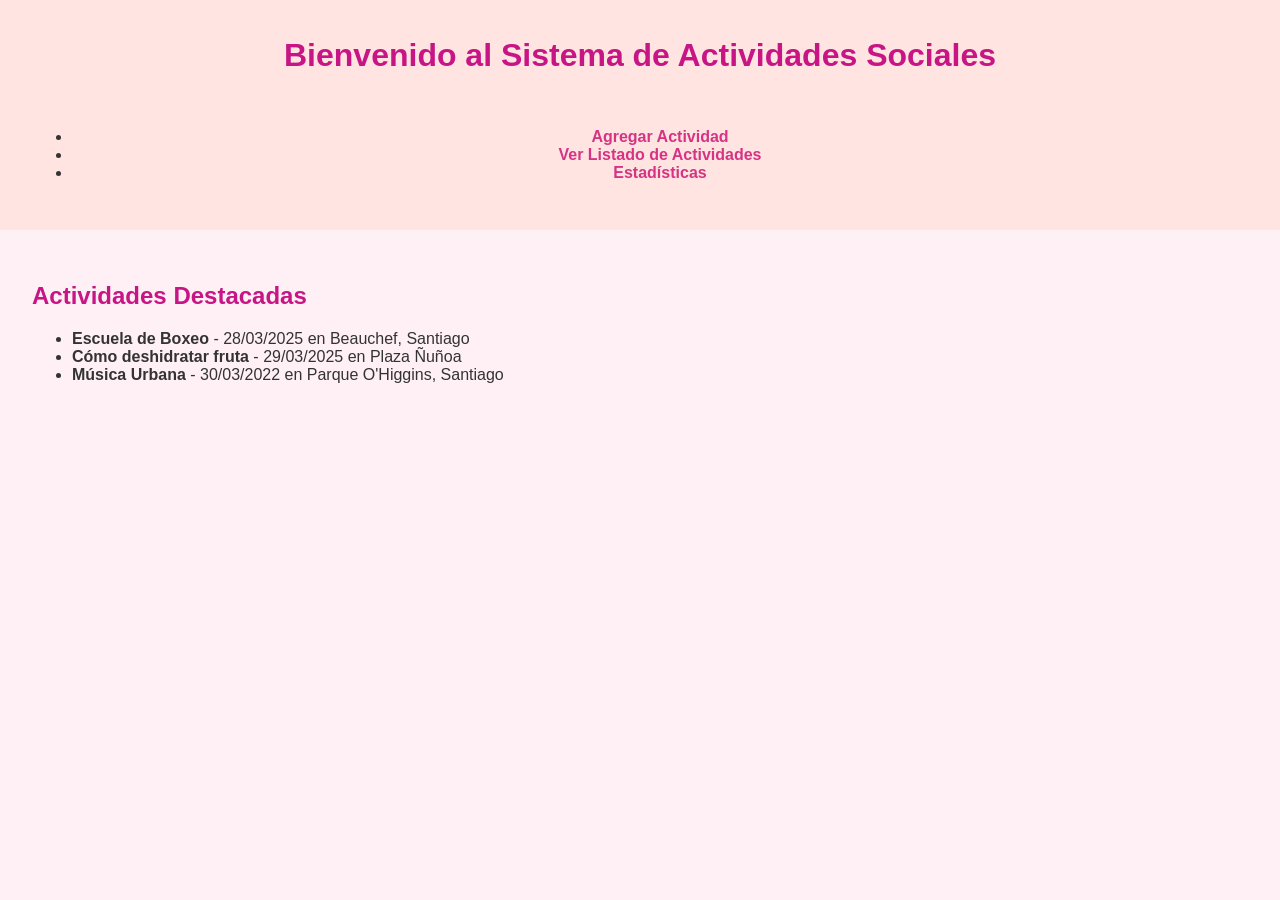
==== tarea1/index.html @ 8c4de70f "Entrega de Tarea 1" ====
<!DOCTYPE html>
<html lang="es">
<head>
  <meta charset="UTF-8" />
  <meta name="viewport" content="width=device-width, initial-scale=1.0" />
  <title>Portada - Actividades Sociales</title>
  <link rel="stylesheet" href="style.css" />
</head>
<body>
  <header>
    <h1>Bienvenido al Sistema de Actividades Sociales</h1>
    <nav>
      <ul>
        <li><a href="form.html">Agregar Actividad</a></li>
        <li><a href="list.html">Ver Listado de Actividades</a></li>
        <li><a href="stadistic.html">Estadísticas</a></li>
      </ul>
    </nav>
  </header>
  <main>
    <section>
      <h2>Actividades Destacadas</h2>
      <ul>
        <li>
          <strong>Escuela de Boxeo</strong> - 28/03/2025 en Beauchef, Santiago
        </li>
        <li>
          <strong>Cómo deshidratar fruta</strong> - 29/03/2025 en Plaza Ñuñoa
        </li>
        <li>
          <strong>Música Urbana</strong> - 30/03/2022 en Parque O'Higgins, Santiago
        </li>
      </ul>
    </section>
  </main>
</body>
</html>
---- tarea1/style.css ----
body {
    font-family: Arial, sans-serif;
    background-color: #fff0f5;
    color: #333;
    margin: 0;
    padding: 0;
  }
  
  header, nav, footer {
    background-color: #ffe4e1;
    padding: 1em;
    text-align: center;
  }
  
  nav a {
    margin: 0 10px;
    color: #d63384;
    text-decoration: none;
    font-weight: bold;
  }
  
  main {
    padding: 2em;
  }
  
  h1, h2, h3 {
    color: #c71585;
  }
  
  button, input[type="submit"], input[type="button"] {
    background-color: #ffb6c1;
    border: none;
    padding: 10px 15px;
    margin-top: 10px;
    border-radius: 5px;
    color: #fff;
    font-weight: bold;
    cursor: pointer;
  }
  
  button:hover, input[type="submit"]:hover, input[type="button"]:hover {
    background-color: #ff69b4;
  }
  
  input, select, textarea {
    width: 100%;
    padding: 8px;
    margin-top: 5px;
    margin-bottom: 15px;
    border: 1px solid #ccc;
    border-radius: 4px;
    box-sizing: border-box;
  }
  
  .oculto {
    display: none;
  }
  
  .contacto-item {
    margin-bottom: 10px;
  }
  
  .fotos img {
    margin: 5px;
    border: 2px solid #ffb6c1;
    border-radius: 8px;
    cursor: pointer;
  }
  
  .modal {
    position: fixed;
    top: 0;
    left: 0;
    width: 100vw;
    height: 100vh;
    background-color: rgba(0,0,0,0.8);
    display: flex;
    justify-content: center;
    align-items: center;
    flex-direction: column;
    z-index: 1000;
  }
  
  .modal img {
    border: 5px solid #fff;
    border-radius: 10px;
  }
  
  .modal button {
    margin-top: 20px;
  }
  
  table {
    width: 100%;
    border-collapse: collapse;
    margin-top: 20px;
    background-color: #fff;
  }
  
  table, th, td {
    border: 1px solid #ddd;
  }
  
  th, td {
    padding: 10px;
    text-align: center;
  }
  
  tr:hover {
    background-color: #ffe4e1;
    cursor: pointer;
  }
  
  img[src*="grafico"] {
    max-width: 100%;
    height: auto;
    display: block;
    margin: 0 auto;
  }
  
  a {
    color: #d63384;
    text-decoration: underline;
    display: inline-block;
    margin-top: 10px;
  }
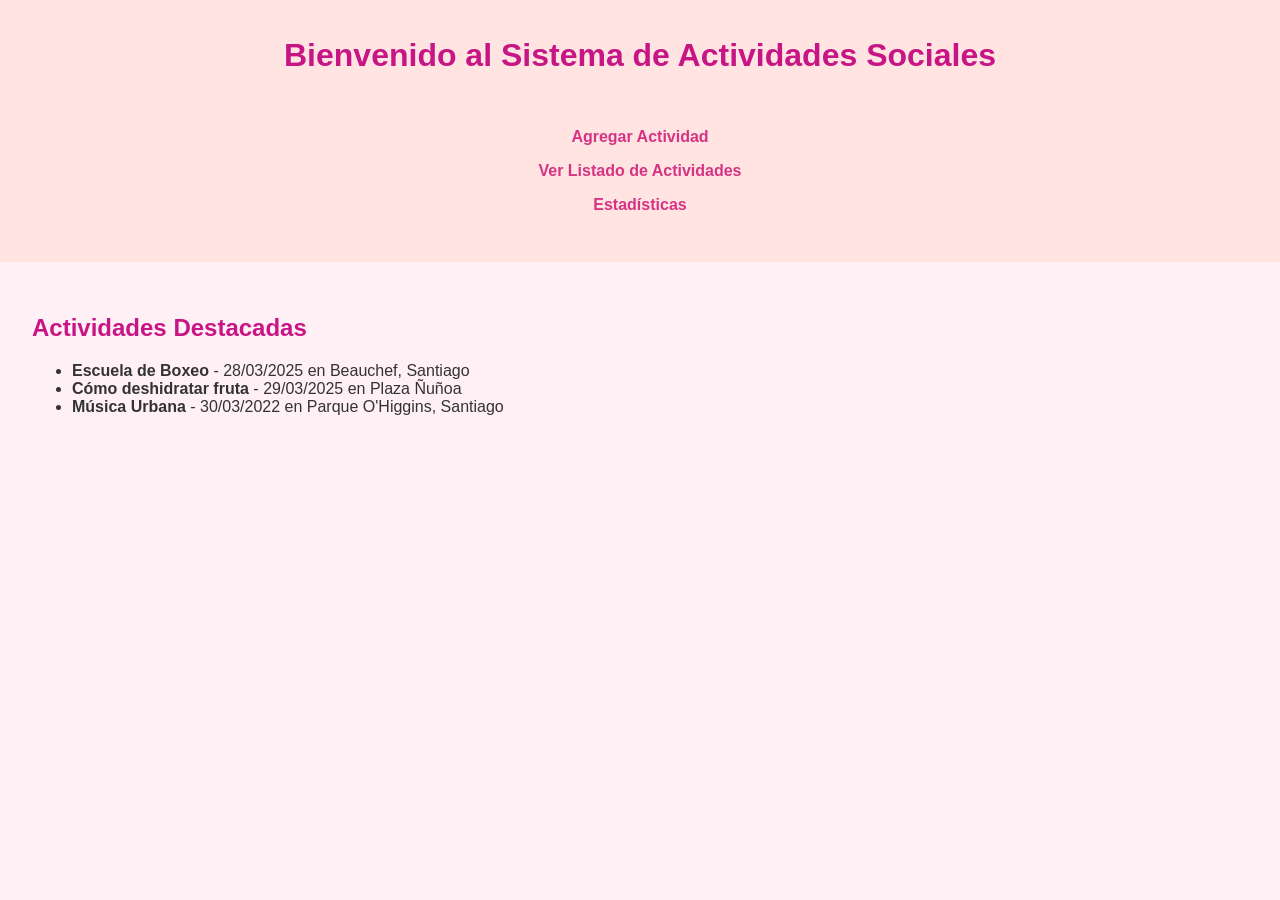
==== commit afb92a66: "final" ====
--- a/tarea1/index.html
+++ b/tarea1/index.html
@@ -1,22 +1,24 @@
 
 <!DOCTYPE html>
 <html lang="es">
-<head>
-  <meta charset="UTF-8" />
-  <meta name="viewport" content="width=device-width, initial-scale=1.0" />
-  <title>Portada - Actividades Sociales</title>
-  <link rel="stylesheet" href="style.css" />
-</head>
+  <head>
+    <meta charset="UTF-8">
+    <meta name="viewport" content="width=device-width, initial-scale=1.0">
+    <title>Portada - Actividades Sociales</title>
+    <link rel="stylesheet" href="style.css">
+  </head>
+  
 <body>
   <header>
     <h1>Bienvenido al Sistema de Actividades Sociales</h1>
     <nav>
-      <ul>
-        <li><a href="form.html">Agregar Actividad</a></li>
-        <li><a href="list.html">Ver Listado de Actividades</a></li>
-        <li><a href="stadistic.html">Estadísticas</a></li>
-      </ul>
+    
+      <p><a href="form.html">Agregar Actividad</a></p>
+      <p><a href="list.html">Ver Listado de Actividades</a></p>
+      <p><a href="stadistic.html">Estadísticas</a></p>
+    
     </nav>
+    
   </header>
   <main>
     <section>
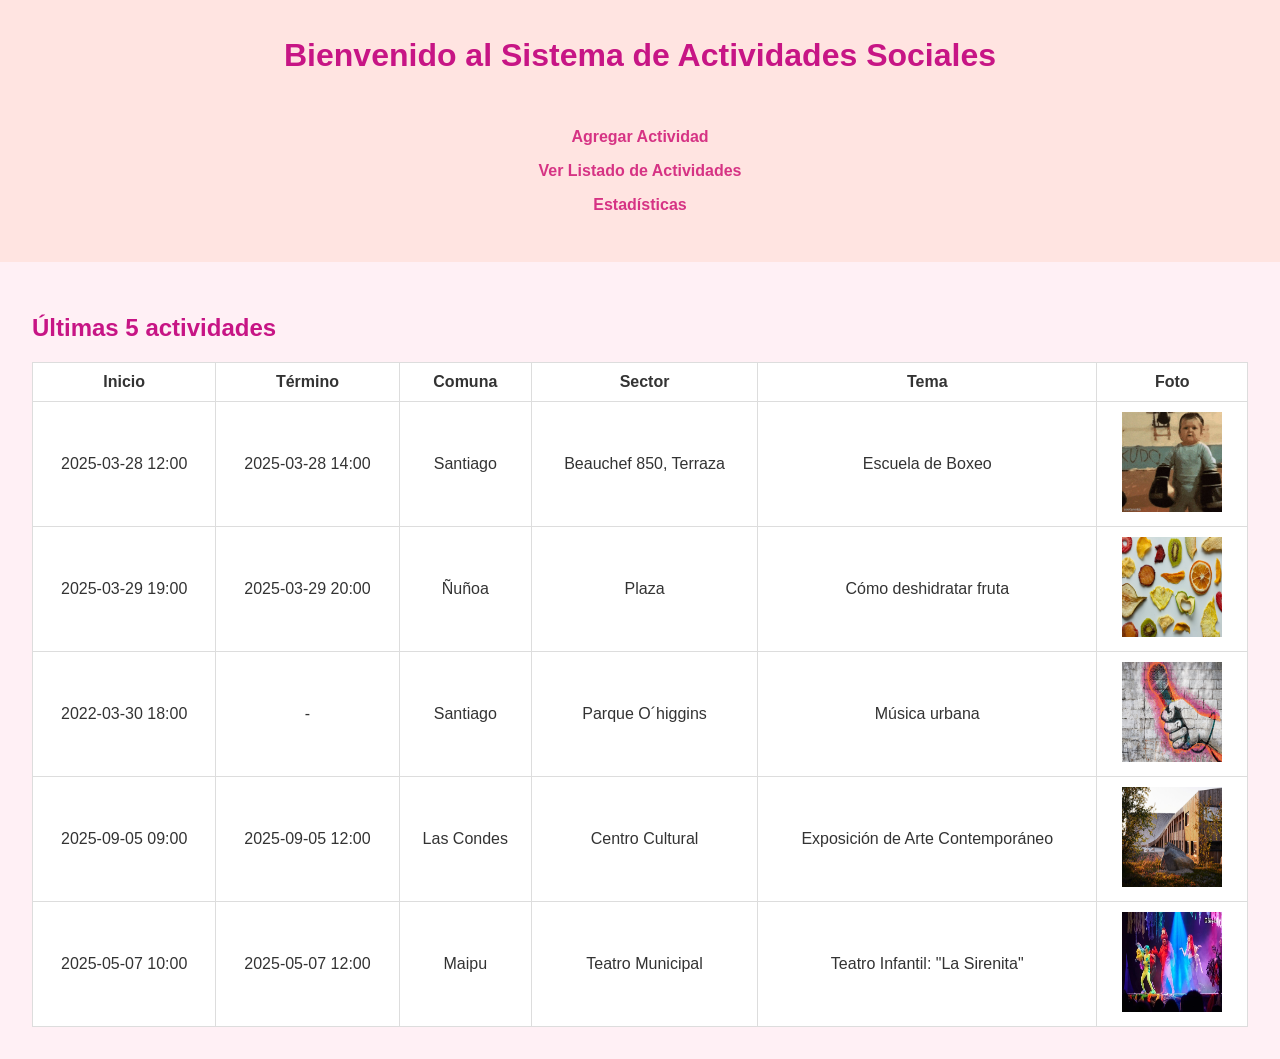
==== commit 72e9a080: "arregle la pagina con los comentarios del feedback" ====
--- a/tarea1/index.html
+++ b/tarea1/index.html
@@ -12,29 +12,68 @@
   <header>
     <h1>Bienvenido al Sistema de Actividades Sociales</h1>
     <nav>
-    
       <p><a href="form.html">Agregar Actividad</a></p>
       <p><a href="list.html">Ver Listado de Actividades</a></p>
       <p><a href="stadistic.html">Estadísticas</a></p>
-    
-    </nav>
-    
+    </nav> 
   </header>
   <main>
     <section>
-      <h2>Actividades Destacadas</h2>
-      <ul>
-        <li>
-          <strong>Escuela de Boxeo</strong> - 28/03/2025 en Beauchef, Santiago
-        </li>
-        <li>
-          <strong>Cómo deshidratar fruta</strong> - 29/03/2025 en Plaza Ñuñoa
-        </li>
-        <li>
-          <strong>Música Urbana</strong> - 30/03/2022 en Parque O'Higgins, Santiago
-        </li>
-      </ul>
+      <h2>Últimas 5 actividades</h2>
+      <table>
+        <thead>
+          <tr>
+            <th>Inicio</th>
+            <th>Término</th>
+            <th>Comuna</th>
+            <th>Sector</th>
+            <th>Tema</th>
+            <th>Foto</th>
+          </tr>
+        </thead>
+        <tbody>
+          <tr>
+            <td>2025-03-28 12:00</td>
+            <td>2025-03-28 14:00</td>
+            <td>Santiago</td>
+            <td>Beauchef 850, Terraza</td>
+            <td>Escuela de Boxeo</td>
+            <td><img src="hasbullaboxeo.jpg" width="100" height="100" alt="Escuela de Boxeo"></td>
+          </tr>
+          <tr>
+            <td>2025-03-29 19:00</td>
+            <td>2025-03-29 20:00</td>
+            <td>Ñuñoa</td>
+            <td>Plaza</td>
+            <td>Cómo deshidratar fruta</td>
+            <td><img src="fruta.webp" width="100" height="100" alt="Cómo deshidratar fruta"></td>
+          </tr>
+          <tr>
+            <td>2022-03-30 18:00</td>
+            <td>-</td>
+            <td>Santiago</td>
+            <td>Parque O´higgins</td>
+            <td>Música urbana</td>
+            <td><img src="urbana.jpg" width="100" height="100" alt="Música urbana"></td>
+          </tr>
+          <tr>
+            <td>2025-09-05 09:00</td>
+            <td>2025-09-05 12:00</td>
+            <td>Las Condes</td>
+            <td>Centro Cultural</td>
+            <td>Exposición de Arte Contemporáneo</td>
+            <td><img src="arte.jpg" width="100" height="100" alt="Arte contemporáneo"></td>
+          </tr>
+          <tr>
+            <td>2025-05-07 10:00</td>
+            <td>2025-05-07 12:00</td>
+            <td>Maipu</td>
+            <td>Teatro Municipal</td>
+            <td>Teatro Infantil: "La Sirenita"</td>
+            <td><img src="teatro.jpg" width="100" height="100" alt="Obra de teatro infantil"></td>
+          </tr>
+        </tbody>
+      </table>
     </section>
-  </main>
-</body>
-</html>
+  </main> 
+</html>
--- a/tarea1/style.css
+++ b/tarea1/style.css
@@ -124,4 +124,41 @@
     display: inline-block;
     margin-top: 10px;
   }
+  #val-box {
+    border-left: 6px solid #d63384; /* rosado fuerte */
+    background-color: #ffe6f0;      /* rosado claro */
+    padding: 15px;
+    margin-bottom: 20px;
+    border-radius: 8px;
+    color: #c71585;
+    transition: background-color 0.3s ease, border-left-color 0.3s ease;
+    font-weight: bold;
+  }
+  
+  #val-box ul {
+    margin: 10px 0 0 20px;
+    padding: 0;
+    color: #b0006b;
+  }
+  
+  #val-box ul li {
+    list-style-type: disc;
+    margin-bottom: 5px;
+  }
+  
+  #val-box button {
+    background-color: #ffb6c1;
+    color: white;
+    padding: 10px 15px;
+    margin-top: 15px;
+    margin-right: 10px;
+    border: none;
+    border-radius: 5px;
+    font-weight: bold;
+    cursor: pointer;
+  }
+  
+  #val-box button:hover {
+    background-color: #ff69b4;
+  }
   
